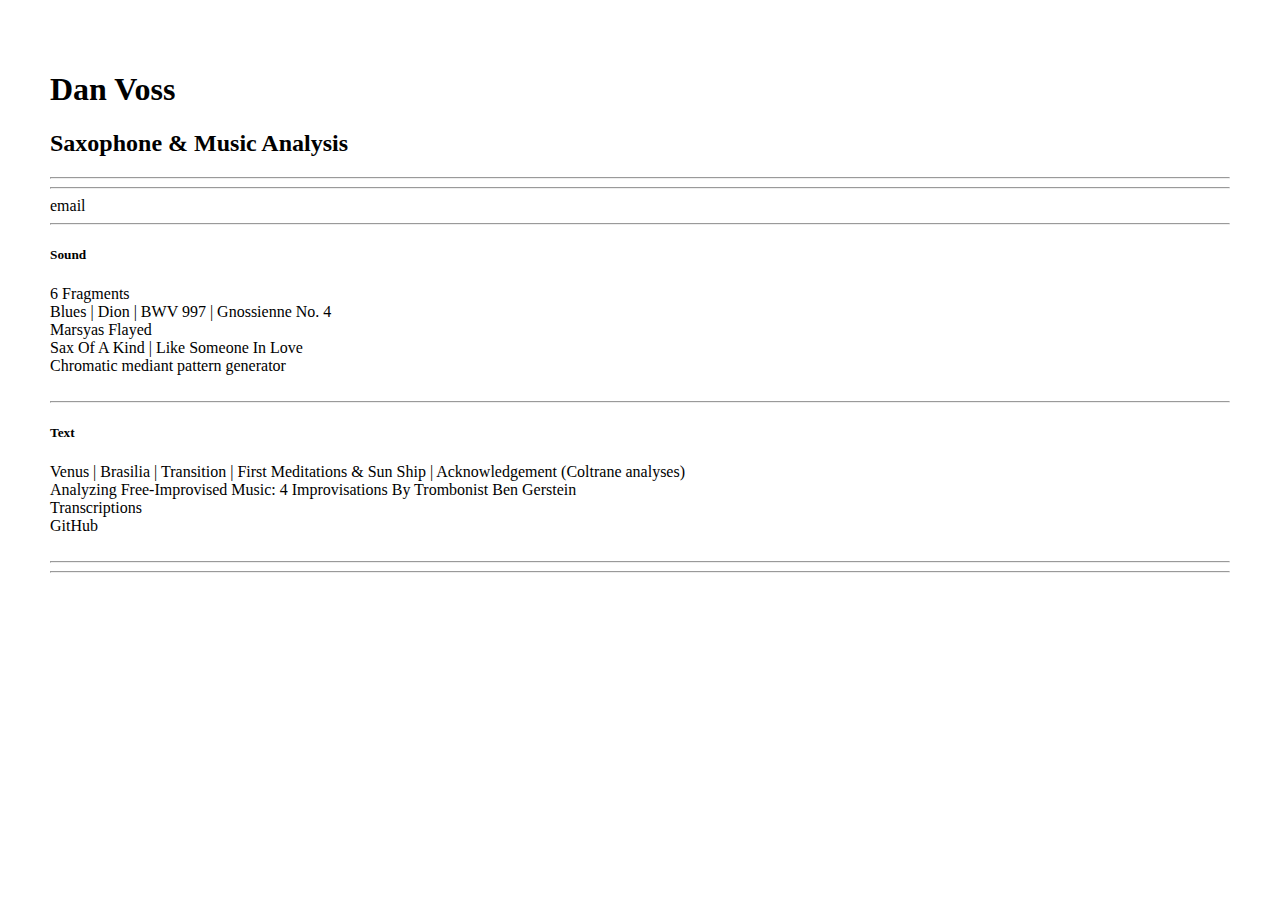
==== index.html @ e66f891e "Minor html changes" ====
<!DOCTYPE html>
<html>

<head>
    <meta charset="utf-8">
    <meta name="viewport" content="width=device-width, initial-scale=1, maximum-scale=1">
    <title>Dan Voss Music</title>
    <style>
        body {
            margin: auto;
            overflow: auto;
            padding: 50px;
        }

        a:link {
            text-decoration: none;
            color: inherit;
        }

        a:visited {
            color: inherit;
        }

        a:hover {
            color: red;
        }
    </style>
</head>

<body>
    <h1>Dan Voss</h1>
    <h2>Saxophone &amp;	Music Analysis</h2>
    <hr>
    <hr>
    <a href="mailto:danvossmusic@gmail.com" target="_top">email</a>
    <hr>
    <h5>Sound</h5>
    <a href="https://danvossmusic.bandcamp.com/releases">6 Fragments</a>
    <br>
    <a href="https://www.youtube.com/watch?v=k5qwyaQyIi4">Blues</a> |
    <a href="https://www.youtube.com/watch?v=DyxUoXzFsLk">Dion</a> |
    <a href="https://www.youtube.com/watch?v=p1YQxVACzas">BWV 997</a> |
    <a href="https://www.youtube.com/watch?v=eGodSamzl-g">Gnossienne No. 4</a>
    <br>
    <a href="https://soundcloud.com/marsyas-flayed">Marsyas Flayed</a>
    <br>
    <a href="https://soundcloud.com/danvossmusic/sax-of-a-kind">Sax Of A Kind</a> |
    <a href="https://soundcloud.com/danvossmusic/like-someone-in-love">Like Someone In Love</a>
    <br>
    <a href="http://1098.nightcoders.net/1491/public/">Chromatic mediant pattern generator</a>
    <br>
    <br>
    <hr>
    <h5>Text</h5>
    <a href="analysis/venus.html">Venus</a> |
    <a href="http://uebergreifen.blogspot.com/2013/04/who-wrote-brasilia.html">Brasilia</a> |
    <a href="http://uebergreifen.blogspot.com/2014/06/transition.html">Transition</a> |
    <a href="http://uebergreifen.blogspot.com/2014/05/key-transformation-and-motive-relation.html">First Meditations &amp; Sun Ship</a> |
    <a href="http://uebergreifen.blogspot.com/2014/12/emergent-tonal-structure-in.html">Acknowledgement</a> (Coltrane analyses)
    <br>
    <a href="http://www.scribd.com/doc/90822438/Analyzing-Free-Improvised-Music-Four-Improvisations-by-Trombonist-Ben-Gerstein">Analyzing Free-Improvised Music: 4 Improvisations By Trombonist Ben Gerstein</a>
    <br>
    <a href="https://www.scribd.com/user/141018535/danvoss">Transcriptions</a>
    <br>
    <a href="https://github.com/vossd/">GitHub</a>
    <br>
    <br>
    <hr>
    <hr>

</body>

</html>
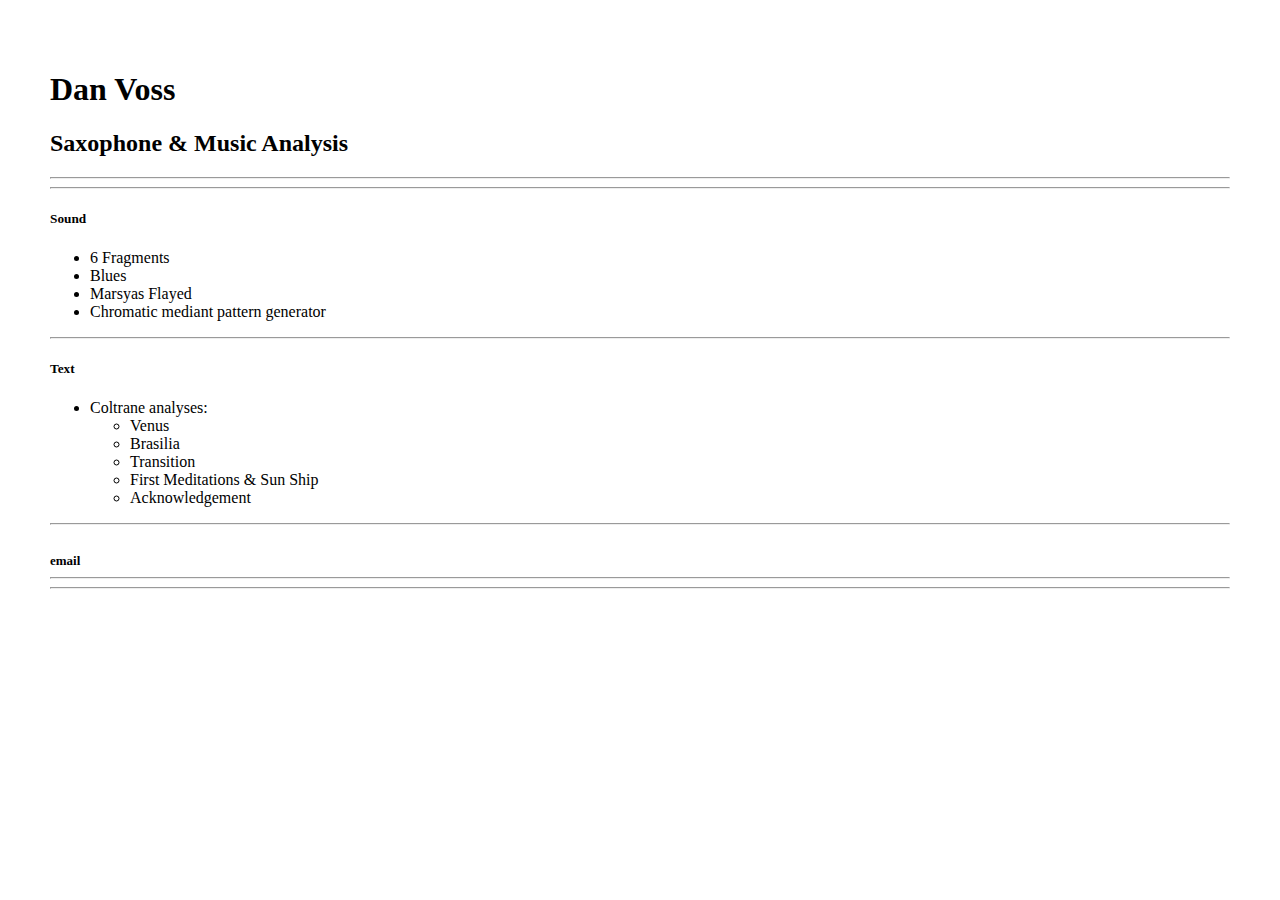
==== commit 012d7112: "Minor edits" ====
--- a/index.html
+++ b/index.html
@@ -24,6 +24,11 @@
         a:hover {
             color: red;
         }
+
+        .email {
+            font-weight: bold;
+            font-size: small;
+        }
     </style>
 </head>
 
@@ -32,38 +37,31 @@
     <h2>Saxophone &amp;	Music Analysis</h2>
     <hr>
     <hr>
-    <a href="mailto:danvossmusic@gmail.com" target="_top">email</a>
-    <hr>
     <h5>Sound</h5>
-    <a href="https://danvossmusic.bandcamp.com/releases">6 Fragments</a>
-    <br>
-    <a href="https://www.youtube.com/watch?v=k5qwyaQyIi4">Blues</a> |
-    <a href="https://www.youtube.com/watch?v=DyxUoXzFsLk">Dion</a> |
-    <a href="https://www.youtube.com/watch?v=p1YQxVACzas">BWV 997</a> |
-    <a href="https://www.youtube.com/watch?v=eGodSamzl-g">Gnossienne No. 4</a>
-    <br>
-    <a href="https://soundcloud.com/marsyas-flayed">Marsyas Flayed</a>
-    <br>
-    <a href="https://soundcloud.com/danvossmusic/sax-of-a-kind">Sax Of A Kind</a> |
-    <a href="https://soundcloud.com/danvossmusic/like-someone-in-love">Like Someone In Love</a>
-    <br>
-    <a href="http://1098.nightcoders.net/1491/public/">Chromatic mediant pattern generator</a>
-    <br>
-    <br>
+    <ul>
+        <li><a href="https://danvossmusic.bandcamp.com/releases">6 Fragments</a></li>
+
+        <li><a href="https://www.youtube.com/watch?v=k5qwyaQyIi4">Blues</a></li>
+
+        <li><a href="https://soundcloud.com/marsyas-flayed">Marsyas Flayed</a></li>
+
+        <li><a href="http://1098.nightcoders.net/1491/public/">Chromatic mediant pattern generator</a></li>
+    </ul>
     <hr>
     <h5>Text</h5>
-    <a href="analysis/venus.html">Venus</a> |
-    <a href="http://uebergreifen.blogspot.com/2013/04/who-wrote-brasilia.html">Brasilia</a> |
-    <a href="http://uebergreifen.blogspot.com/2014/06/transition.html">Transition</a> |
-    <a href="http://uebergreifen.blogspot.com/2014/05/key-transformation-and-motive-relation.html">First Meditations &amp; Sun Ship</a> |
-    <a href="http://uebergreifen.blogspot.com/2014/12/emergent-tonal-structure-in.html">Acknowledgement</a> (Coltrane analyses)
+    <ul>
+        <li>Coltrane analyses:</li>
+        <ul>
+            <li><a href="analysis/venus.html">Venus</a></li>
+            <li><a href="http://uebergreifen.blogspot.com/2013/04/who-wrote-brasilia.html">Brasilia</a></li>
+            <li><a href="http://uebergreifen.blogspot.com/2014/06/transition.html">Transition</a></li>
+            <li><a href="http://uebergreifen.blogspot.com/2014/05/key-transformation-and-motive-relation.html">First Meditations &amp; Sun Ship</a></li>
+            <li><a href="http://uebergreifen.blogspot.com/2014/12/emergent-tonal-structure-in.html">Acknowledgement</a></li>
+        </ul>
+    </ul>
+    <hr>
     <br>
-    <a href="http://www.scribd.com/doc/90822438/Analyzing-Free-Improvised-Music-Four-Improvisations-by-Trombonist-Ben-Gerstein">Analyzing Free-Improvised Music: 4 Improvisations By Trombonist Ben Gerstein</a>
-    <br>
-    <a href="https://www.scribd.com/user/141018535/danvoss">Transcriptions</a>
-    <br>
-    <a href="https://github.com/vossd/">GitHub</a>
-    <br>
+    <a href="mailto:danvossmusic@gmail.com" target="_top" class="email">email</a>
     <br>
     <hr>
     <hr>
@@ -71,3 +69,4 @@
 </body>
 
 </html>
+
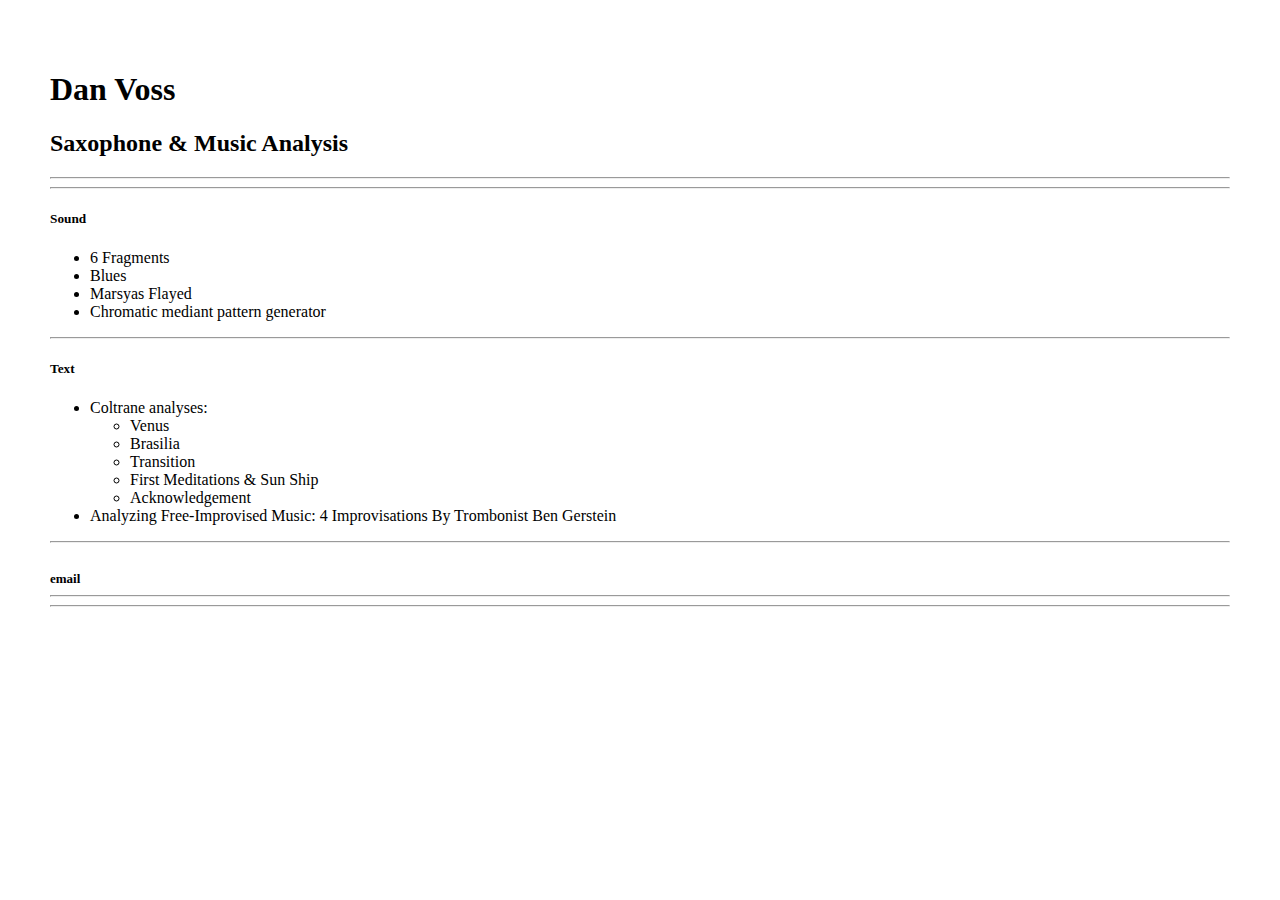
==== commit f5c0203b: "Add Gerstein link" ====
--- a/index.html
+++ b/index.html
@@ -40,11 +40,8 @@
     <h5>Sound</h5>
     <ul>
         <li><a href="https://danvossmusic.bandcamp.com/releases">6 Fragments</a></li>
-
         <li><a href="https://www.youtube.com/watch?v=k5qwyaQyIi4">Blues</a></li>
-
         <li><a href="https://soundcloud.com/marsyas-flayed">Marsyas Flayed</a></li>
-
         <li><a href="http://1098.nightcoders.net/1491/public/">Chromatic mediant pattern generator</a></li>
     </ul>
     <hr>
@@ -58,6 +55,7 @@
             <li><a href="http://uebergreifen.blogspot.com/2014/05/key-transformation-and-motive-relation.html">First Meditations &amp; Sun Ship</a></li>
             <li><a href="http://uebergreifen.blogspot.com/2014/12/emergent-tonal-structure-in.html">Acknowledgement</a></li>
         </ul>
+	<li><a href="http://www.scribd.com/doc/90822438/Analyzing-Free-Improvised-Music-Four-Improvisations-by-Trombonist-Ben-Gerstein">Analyzing Free-Improvised Music: 4 Improvisations By Trombonist Ben Gerstein</a></li> 
     </ul>
     <hr>
     <br>
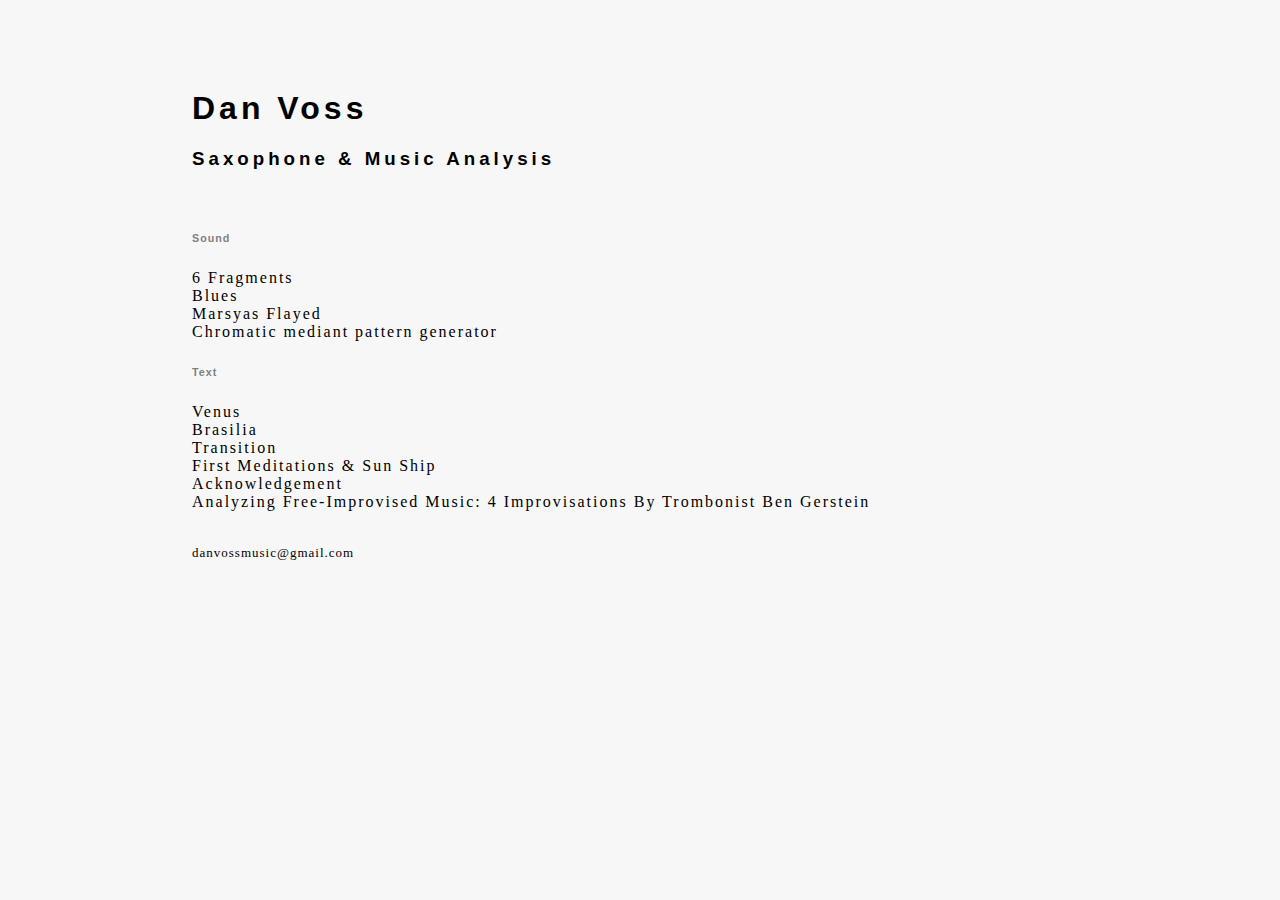
==== commit 3bd92ed4: "Update css" ====
--- a/index.html
+++ b/index.html
@@ -7,9 +7,28 @@
     <title>Dan Voss Music</title>
     <style>
         body {
-            margin: auto;
-            overflow: auto;
-            padding: 50px;
+            margin-top: 7%;
+            margin-left: 15%;
+            margin-right: 15%;
+            font-family: "Hoefler Text", Garamond, serif;
+            letter-spacing: 2px;
+            background-color: #F7F7F7;
+        }
+
+        .header {
+            font-family: "Avenir", Helvetica, sans-serif;
+            letter-spacing: 4px;
+        }
+
+        .section-header {
+            font-family: "Avenir", Helvetica, sans-serif;
+            letter-spacing: 1px;
+            color: gray;
+        }
+
+        .email {
+            font-size: small;
+            letter-spacing: 1px;
         }
 
         a:link {
@@ -24,47 +43,47 @@
         a:hover {
             color: red;
         }
-
-        .email {
-            font-weight: bold;
-            font-size: small;
-        }
     </style>
 </head>
 
 <body>
-    <h1>Dan Voss</h1>
-    <h2>Saxophone &amp;	Music Analysis</h2>
-    <hr>
-    <hr>
-    <h5>Sound</h5>
-    <ul>
-        <li><a href="https://danvossmusic.bandcamp.com/releases">6 Fragments</a></li>
-        <li><a href="https://www.youtube.com/watch?v=k5qwyaQyIi4">Blues</a></li>
-        <li><a href="https://soundcloud.com/marsyas-flayed">Marsyas Flayed</a></li>
-        <li><a href="http://1098.nightcoders.net/1491/public/">Chromatic mediant pattern generator</a></li>
-    </ul>
-    <hr>
-    <h5>Text</h5>
-    <ul>
-        <li>Coltrane analyses:</li>
-        <ul>
-            <li><a href="analysis/venus.html">Venus</a></li>
-            <li><a href="http://uebergreifen.blogspot.com/2013/04/who-wrote-brasilia.html">Brasilia</a></li>
-            <li><a href="http://uebergreifen.blogspot.com/2014/06/transition.html">Transition</a></li>
-            <li><a href="http://uebergreifen.blogspot.com/2014/05/key-transformation-and-motive-relation.html">First Meditations &amp; Sun Ship</a></li>
-            <li><a href="http://uebergreifen.blogspot.com/2014/12/emergent-tonal-structure-in.html">Acknowledgement</a></li>
-        </ul>
-	<li><a href="http://www.scribd.com/doc/90822438/Analyzing-Free-Improvised-Music-Four-Improvisations-by-Trombonist-Ben-Gerstein">Analyzing Free-Improvised Music: 4 Improvisations By Trombonist Ben Gerstein</a></li> 
-    </ul>
-    <hr>
+
+    <div class="header">
+        <h1>Dan Voss</h1>
+        <h3>Saxophone &amp;	Music Analysis</h3>
+    </div>
     <br>
-    <a href="mailto:danvossmusic@gmail.com" target="_top" class="email">email</a>
+    <div class="section-header">
+        <h6>Sound</h6>
+    </div>
+    <p>
+        <a href="https://danvossmusic.bandcamp.com/releases">6 Fragments</a>
+        <br>
+        <a href="https://www.youtube.com/watch?v=k5qwyaQyIi4">Blues</a>
+        <br>
+        <a href="https://soundcloud.com/marsyas-flayed">Marsyas Flayed</a>
+        <br>
+        <a href="http://1098.nightcoders.net/1491/public/">Chromatic mediant pattern generator</a>
+    </p>
+    <div class="section-header">
+        <h6>Text</h6>
+    </div>
+    <p>
+        <a href="analysis/venus.html">Venus</a>
+        <br>
+        <a href="http://uebergreifen.blogspot.com/2013/04/who-wrote-brasilia.html">Brasilia</a>
+        <br>
+        <a href="http://uebergreifen.blogspot.com/2014/06/transition.html">Transition</a>
+        <br>
+        <a href="http://uebergreifen.blogspot.com/2014/05/key-transformation-and-motive-relation.html">First Meditations &amp; Sun Ship</a>
+        <br>
+        <a href="http://uebergreifen.blogspot.com/2014/12/emergent-tonal-structure-in.html">Acknowledgement</a>
+        <br>
+        <a href="http://www.scribd.com/doc/90822438/Analyzing-Free-Improvised-Music-Four-Improvisations-by-Trombonist-Ben-Gerstein">Analyzing Free-Improvised Music: 4 Improvisations By Trombonist Ben Gerstein</a>
+    </p>
     <br>
-    <hr>
-    <hr>
+    <div class="email"><a href="mailto:danvossmusic@gmail.com" target="_top">danvossmusic@gmail.com</a></div>
 
 </body>
 
 </html>
-
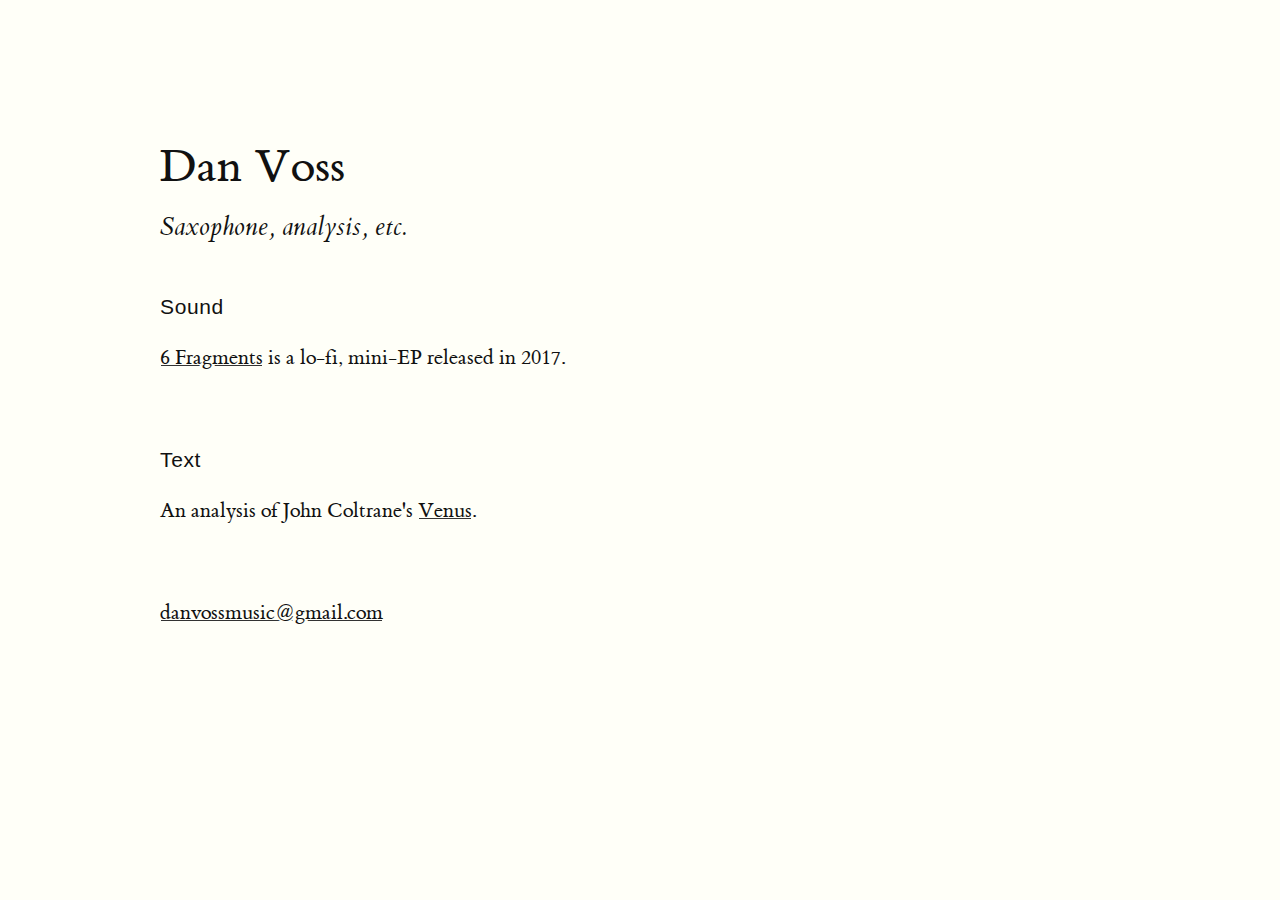
==== commit 66049473: "Add tufte-css" ====
--- a/index.html
+++ b/index.html
@@ -1,89 +1,34 @@
 <!DOCTYPE html>
-<html>
+<html lang="en">
 
 <head>
-    <meta charset="utf-8">
-    <meta name="viewport" content="width=device-width, initial-scale=1, maximum-scale=1">
+    <meta charset="utf-8" />
     <title>Dan Voss Music</title>
-    <style>
-        body {
-            margin-top: 7%;
-            margin-left: 15%;
-            margin-right: 15%;
-            font-family: "Hoefler Text", Garamond, serif;
-            letter-spacing: 2px;
-            background-color: #F7F7F7;
-        }
-
-        .header {
-            font-family: "Avenir", Helvetica, sans-serif;
-            letter-spacing: 4px;
-        }
-
-        .section-header {
-            font-family: "Avenir", Helvetica, sans-serif;
-            letter-spacing: 1px;
-            color: gray;
-        }
-
-        .email {
-            font-size: small;
-            letter-spacing: 1px;
-        }
-
-        a:link {
-            text-decoration: none;
-            color: inherit;
-        }
-
-        a:visited {
-            color: inherit;
-        }
-
-        a:hover {
-            color: red;
-        }
-    </style>
+    <!-- Thanks to https://github.com/edwardtufte/tufte-css -->
+    <link rel="stylesheet" href="tufte.css" />
+    <link rel="stylesheet" href="latex.css" />
+    <meta name="viewport" content="width=device-width, initial-scale=1">
 </head>
 
 <body>
+    <article>
+        <h1>Dan Voss</h1>
+        <p class="subtitle">Saxophone, analysis, etc.</p>
+        <section>
+            <p class="sans">Sound</p>
 
-    <div class="header">
-        <h1>Dan Voss</h1>
-        <h3>Saxophone &amp;	Music Analysis</h3>
-    </div>
-    <br>
-    <div class="section-header">
-        <h6>Sound</h6>
-    </div>
-    <p>
-        <a href="https://danvossmusic.bandcamp.com/releases">6 Fragments</a>
-        <br>
-        <a href="https://www.youtube.com/watch?v=k5qwyaQyIi4">Blues</a>
-        <br>
-        <a href="https://soundcloud.com/marsyas-flayed">Marsyas Flayed</a>
-        <br>
-        <a href="http://1098.nightcoders.net/1491/public/">Chromatic mediant pattern generator</a>
-    </p>
-    <div class="section-header">
-        <h6>Text</h6>
-    </div>
-    <p>
-        <a href="analysis/venus.html">Venus</a>
-        <br>
-        <a href="http://uebergreifen.blogspot.com/2013/04/who-wrote-brasilia.html">Brasilia</a>
-        <br>
-        <a href="http://uebergreifen.blogspot.com/2014/06/transition.html">Transition</a>
-        <br>
-        <a href="http://uebergreifen.blogspot.com/2014/05/key-transformation-and-motive-relation.html">First Meditations &amp; Sun Ship</a>
-        <br>
-        <a href="http://uebergreifen.blogspot.com/2014/12/emergent-tonal-structure-in.html">Acknowledgement</a>
-        <br>
-        <a href="http://www.scribd.com/doc/90822438/Analyzing-Free-Improvised-Music-Four-Improvisations-by-Trombonist-Ben-Gerstein">Analyzing Free-Improvised Music: 4 Improvisations By Trombonist Ben Gerstein</a>
-    </p>
-    <br>
-    <div class="email"><a href="mailto:danvossmusic@gmail.com" target="_top">danvossmusic@gmail.com</a></div>
-
+            <p><a href="https://danvossmusic.bandcamp.com/releases" target="_blank">6 Fragments</a> is a lo-fi, mini-EP released in 2017.</p>
+        </section>
+        <section>
+            <p class="sans">Text</p>
+            <p>An analysis of John Coltrane's <a href="analysis/venus.html" target="_blank">Venus</a>.</p>
+        </section>
+        <section>
+            <p>
+                <a href="mailto:danvossmusic@gmail.com" target="_top">danvossmusic@gmail.com</a>
+            </p>
+        </section>
+    </article>
 </body>
 
 </html>
--- a/tufte.css
+++ b/tufte.css
@@ -0,0 +1,276 @@
+@charset "UTF-8";
+
+/* Import ET Book styles
+   adapted from https://github.com/edwardtufte/et-book/blob/gh-pages/et-book.css */
+
+@font-face { font-family: "et-book";
+             src: url("et-book/et-book-roman-line-figures/et-book-roman-line-figures.eot");
+             src: url("et-book/et-book-roman-line-figures/et-book-roman-line-figures.eot?#iefix") format("embedded-opentype"), url("et-book/et-book-roman-line-figures/et-book-roman-line-figures.woff") format("woff"), url("et-book/et-book-roman-line-figures/et-book-roman-line-figures.ttf") format("truetype"), url("et-book/et-book-roman-line-figures/et-book-roman-line-figures.svg#etbookromanosf") format("svg");
+             font-weight: normal;
+             font-style: normal; }
+
+@font-face { font-family: "et-book";
+             src: url("et-book/et-book-display-italic-old-style-figures/et-book-display-italic-old-style-figures.eot");
+             src: url("et-book/et-book-display-italic-old-style-figures/et-book-display-italic-old-style-figures.eot?#iefix") format("embedded-opentype"), url("et-book/et-book-display-italic-old-style-figures/et-book-display-italic-old-style-figures.woff") format("woff"), url("et-book/et-book-display-italic-old-style-figures/et-book-display-italic-old-style-figures.ttf") format("truetype"), url("et-book/et-book-display-italic-old-style-figures/et-book-display-italic-old-style-figures.svg#etbookromanosf") format("svg");
+             font-weight: normal;
+             font-style: italic; }
+
+@font-face { font-family: "et-book";
+             src: url("et-book/et-book-bold-line-figures/et-book-bold-line-figures.eot");
+             src: url("et-book/et-book-bold-line-figures/et-book-bold-line-figures.eot?#iefix") format("embedded-opentype"), url("et-book/et-book-bold-line-figures/et-book-bold-line-figures.woff") format("woff"), url("et-book/et-book-bold-line-figures/et-book-bold-line-figures.ttf") format("truetype"), url("et-book/et-book-bold-line-figures/et-book-bold-line-figures.svg#etbookromanosf") format("svg");
+             font-weight: bold;
+             font-style: normal; }
+
+@font-face { font-family: "et-book-roman-old-style";
+             src: url("et-book/et-book-roman-old-style-figures/et-book-roman-old-style-figures.eot");
+             src: url("et-book/et-book-roman-old-style-figures/et-book-roman-old-style-figures.eot?#iefix") format("embedded-opentype"), url("et-book/et-book-roman-old-style-figures/et-book-roman-old-style-figures.woff") format("woff"), url("et-book/et-book-roman-old-style-figures/et-book-roman-old-style-figures.ttf") format("truetype"), url("et-book/et-book-roman-old-style-figures/et-book-roman-old-style-figures.svg#etbookromanosf") format("svg");
+             font-weight: normal;
+             font-style: normal; }
+
+/* Tufte CSS styles */
+html { font-size: 15px; }
+
+body { width: 87.5%;
+       margin-left: auto;
+       margin-right: auto;
+       padding-left: 12.5%;
+       font-family: et-book, Palatino, "Palatino Linotype", "Palatino LT STD", "Book Antiqua", Georgia, serif;
+       background-color: #fffff8;
+       color: #111;
+       max-width: 1400px;
+       counter-reset: sidenote-counter; }
+
+h1 { font-weight: 400;
+     margin-top: 4rem;
+     margin-bottom: 1.5rem;
+     font-size: 3.2rem;
+     line-height: 1; }
+
+h2 { font-style: italic;
+     font-weight: 400;
+     margin-top: 2.1rem;
+     margin-bottom: 1.4rem;
+     font-size: 2.2rem;
+     line-height: 1; }
+
+h3 { font-style: italic;
+     font-weight: 400;
+     font-size: 1.7rem;
+     margin-top: 2rem;
+     margin-bottom: 1.4rem;
+     line-height: 1; }
+
+hr { display: block;
+     height: 1px;
+     width: 55%;
+     border: 0;
+     border-top: 1px solid #ccc;
+     margin: 1em 0;
+     padding: 0; }
+
+p.subtitle { font-style: italic;
+             margin-top: 1rem;
+             margin-bottom: 1rem;
+             font-size: 1.8rem;
+             display: block;
+             line-height: 1; }
+
+.numeral { font-family: et-book-roman-old-style; }
+
+.danger { color: red; }
+
+article { position: relative;
+          padding: 5rem 0rem; }
+
+section { padding-top: 1rem;
+          padding-bottom: 1rem; }
+
+p, ol, ul { font-size: 1.4rem;
+            line-height: 2rem; }
+
+p { margin-top: 1.4rem;
+    margin-bottom: 1.4rem;
+    padding-right: 0;
+    vertical-align: baseline; }
+
+/* Chapter Epigraphs */
+div.epigraph { margin: 5em 0; }
+
+div.epigraph > blockquote { margin-top: 3em;
+                            margin-bottom: 3em; }
+
+div.epigraph > blockquote, div.epigraph > blockquote > p { font-style: italic; }
+
+div.epigraph > blockquote > footer { font-style: normal; }
+
+div.epigraph > blockquote > footer > cite { font-style: italic; }
+/* end chapter epigraphs styles */
+
+blockquote { font-size: 1.4rem; }
+
+blockquote p { width: 55%;
+               margin-right: 40px; }
+
+blockquote footer { width: 55%;
+                    font-size: 1.1rem;
+                    text-align: right; }
+
+section > p, section > footer, section > table { width: 55%; }
+
+/* 50 + 5 == 55, to be the same width as paragraph */
+section > ol, section > ul { width: 50%;
+                             -webkit-padding-start: 5%; }
+
+li:not(:first-child) { margin-top: 0.25rem; }
+
+figure { padding: 0;
+         border: 0;
+         font-size: 100%;
+         font: inherit;
+         vertical-align: baseline;
+         max-width: 55%;
+         -webkit-margin-start: 0;
+         -webkit-margin-end: 0;
+         margin: 0 0 3em 0; }
+
+figcaption { float: right;
+             clear: right;
+             margin-top: 0;
+             margin-bottom: 0;
+             font-size: 1.1rem;
+             line-height: 1.6;
+             vertical-align: baseline;
+             position: relative;
+             max-width: 40%; }
+
+figure.fullwidth figcaption { margin-right: 24%; }
+
+/* Links: replicate underline that clears descenders */
+a:link, a:visited { color: inherit; }
+
+a:link { text-decoration: none;
+         background: -webkit-linear-gradient(#fffff8, #fffff8), -webkit-linear-gradient(#fffff8, #fffff8), -webkit-linear-gradient(#333, #333);
+         background: linear-gradient(#fffff8, #fffff8), linear-gradient(#fffff8, #fffff8), linear-gradient(#333, #333);
+         -webkit-background-size: 0.05em 1px, 0.05em 1px, 1px 1px;
+         -moz-background-size: 0.05em 1px, 0.05em 1px, 1px 1px;
+         background-size: 0.05em 1px, 0.05em 1px, 1px 1px;
+         background-repeat: no-repeat, no-repeat, repeat-x;
+         text-shadow: 0.03em 0 #fffff8, -0.03em 0 #fffff8, 0 0.03em #fffff8, 0 -0.03em #fffff8, 0.06em 0 #fffff8, -0.06em 0 #fffff8, 0.09em 0 #fffff8, -0.09em 0 #fffff8, 0.12em 0 #fffff8, -0.12em 0 #fffff8, 0.15em 0 #fffff8, -0.15em 0 #fffff8;
+         background-position: 0% 93%, 100% 93%, 0% 93%; }
+
+@media screen and (-webkit-min-device-pixel-ratio: 0) { a:link { background-position-y: 87%, 87%, 87%; } }
+
+a:link::selection { text-shadow: 0.03em 0 #b4d5fe, -0.03em 0 #b4d5fe, 0 0.03em #b4d5fe, 0 -0.03em #b4d5fe, 0.06em 0 #b4d5fe, -0.06em 0 #b4d5fe, 0.09em 0 #b4d5fe, -0.09em 0 #b4d5fe, 0.12em 0 #b4d5fe, -0.12em 0 #b4d5fe, 0.15em 0 #b4d5fe, -0.15em 0 #b4d5fe;
+                    background: #b4d5fe; }
+
+a:link::-moz-selection { text-shadow: 0.03em 0 #b4d5fe, -0.03em 0 #b4d5fe, 0 0.03em #b4d5fe, 0 -0.03em #b4d5fe, 0.06em 0 #b4d5fe, -0.06em 0 #b4d5fe, 0.09em 0 #b4d5fe, -0.09em 0 #b4d5fe, 0.12em 0 #b4d5fe, -0.12em 0 #b4d5fe, 0.15em 0 #b4d5fe, -0.15em 0 #b4d5fe;
+                         background: #b4d5fe; }
+
+/* Sidenotes, margin notes, figures, captions */
+img { max-width: 100%; }
+
+.sidenote, .marginnote { float: right;
+                         clear: right;
+                         margin-right: -60%;
+                         width: 50%;
+                         margin-top: 0;
+                         margin-bottom: 0;
+                         font-size: 1.1rem;
+                         line-height: 1.3;
+                         vertical-align: baseline;
+                         position: relative; }
+
+.sidenote-number { counter-increment: sidenote-counter; }
+
+.sidenote-number:after, .sidenote:before { font-family: et-book-roman-old-style;
+                                           position: relative;
+                                           vertical-align: baseline; }
+
+.sidenote-number:after { content: counter(sidenote-counter);
+                         font-size: 1rem;
+                         top: -0.5rem;
+                         left: 0.1rem; }
+
+.sidenote:before { content: counter(sidenote-counter) " ";
+                   font-size: 1rem;
+                   top: -0.5rem; }
+
+blockquote .sidenote, blockquote .marginnote { margin-right: -82%;
+                                               min-width: 59%;
+                                               text-align: left; }
+
+div.fullwidth, table.fullwidth { width: 100%; }
+
+div.table-wrapper { overflow-x: auto;
+                    font-family: "Trebuchet MS", "Gill Sans", "Gill Sans MT", sans-serif; }
+
+.sans { font-family: "Gill Sans", "Gill Sans MT", Calibri, sans-serif;
+        letter-spacing: .03em; }
+
+code { font-family: Consolas, "Liberation Mono", Menlo, Courier, monospace;
+       font-size: 1.0rem;
+       line-height: 1.42; }
+
+.sans > code { font-size: 1.2rem; }
+
+h1 > code, h2 > code, h3 > code { font-size: 0.80em; }
+
+.marginnote > code, .sidenote > code { font-size: 1rem; }
+
+pre.code { font-size: 0.9rem;
+           width: 52.5%;
+           margin-left: 2.5%;
+           overflow-x: auto; }
+
+pre.code.fullwidth { width: 90%; }
+
+.fullwidth { max-width: 90%;
+             clear:both; }
+
+span.newthought { font-variant: small-caps;
+                  font-size: 1.2em; }
+
+input.margin-toggle { display: none; }
+
+label.sidenote-number { display: inline; }
+
+label.margin-toggle:not(.sidenote-number) { display: none; }
+
+.iframe-wrapper { position: relative;
+                  padding-bottom: 56.25%; /* 16:9 */
+                  padding-top: 25px;
+                  height: 0; }
+
+.iframe-wrapper iframe { position: absolute;
+                         top: 0;
+                         left: 0;
+                         width: 100%;
+                         height: 100%; }
+
+@media (max-width: 760px) { body { width: 84%;
+                                   padding-left: 8%;
+                                   padding-right: 8%; }
+                            hr, section > p, section > footer, section > table { width: 100%; }
+                            pre.code { width: 97%; }
+                            section > ol { width: 90%; }
+                            section > ul { width: 90%; }
+                            figure { max-width: 90%; }
+                            figcaption, figure.fullwidth figcaption { margin-right: 0%;
+                                                                      max-width: none; }
+                            blockquote { margin-left: 1.5em;
+                                         margin-right: 0em; }
+                            blockquote p, blockquote footer { width: 100%; }
+                            label.margin-toggle:not(.sidenote-number) { display: inline; }
+                            .sidenote, .marginnote { display: none; }
+                            .margin-toggle:checked + .sidenote,
+                            .margin-toggle:checked + .marginnote { display: block;
+                                                                   float: left;
+                                                                   left: 1rem;
+                                                                   clear: both;
+                                                                   width: 95%;
+                                                                   margin: 1rem 2.5%;
+                                                                   vertical-align: baseline;
+                                                                   position: relative; }
+                            label { cursor: pointer; }
+                            div.table-wrapper, table { width: 85%; }
+                            img { width: 100%; } }
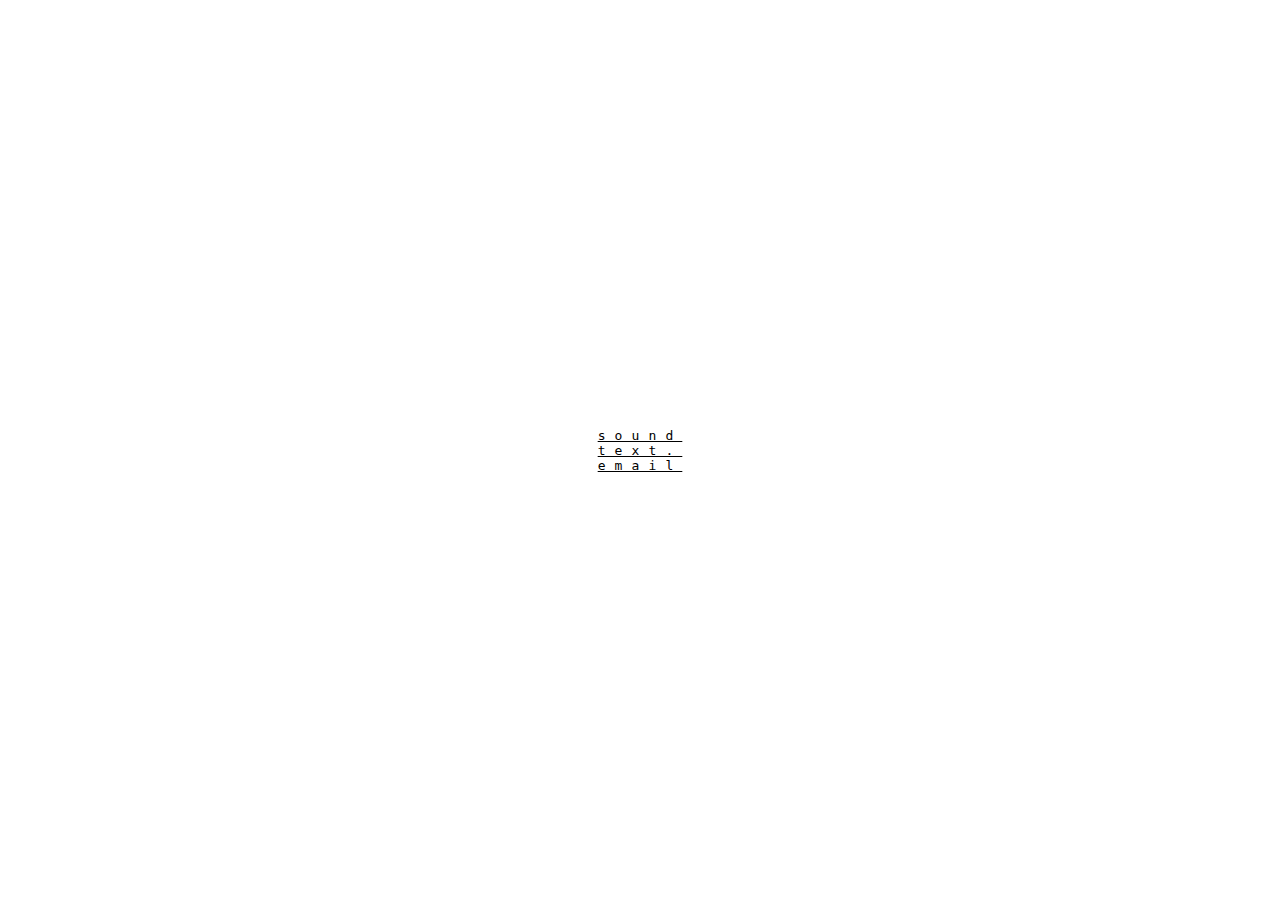
==== commit 799c85aa: "Update css" ====
--- a/index.html
+++ b/index.html
@@ -3,32 +3,49 @@
 
 <head>
     <meta charset="utf-8" />
-    <title>Dan Voss Music</title>
-    <!-- Thanks to https://github.com/edwardtufte/tufte-css -->
-    <link rel="stylesheet" href="tufte.css" />
-    <link rel="stylesheet" href="latex.css" />
+    <title>v o s s : m u s i c</title>
     <meta name="viewport" content="width=device-width, initial-scale=1">
+    <style type=text/css>
+        body {
+            background-image: url(file:images/3.jpg);
+            background-size: cover;
+            margin: 0;
+            height: 100vh;
+            display: flex;
+            font-family: monospace;
+            letter-spacing: 0.7em;
+            align-items: center;
+            justify-content: center;
+        }
+
+        a:link {
+            color: black;
+        }
+
+        a:visited {
+            color: black;
+        }
+
+        a:hover {
+            color: red;
+        }
+
+        a:active {
+            color: dimgray;
+        }
+    </style>
 </head>
 
 <body>
-    <article>
-        <h1>Dan Voss</h1>
-        <p class="subtitle">Saxophone, analysis, etc.</p>
-        <section>
-            <p class="sans">Sound</p>
 
-            <p><a href="https://danvossmusic.bandcamp.com/releases" target="_blank">6 Fragments</a> is a lo-fi, mini-EP released in 2017.</p>
-        </section>
-        <section>
-            <p class="sans">Text</p>
-            <p>An analysis of John Coltrane's <a href="analysis/venus.html" target="_blank">Venus</a>.</p>
-        </section>
-        <section>
-            <p>
-                <a href="mailto:danvossmusic@gmail.com" target="_top">danvossmusic@gmail.com</a>
-            </p>
-        </section>
-    </article>
+    <p>
+        <a href="https://danvossmusic.bandcamp.com" target="_blank">sound</a>
+        <br>
+        <a href="analysis/venus.html" target="_blank">text.</a>
+        <br>
+        <a href="mailto:danvossmusic@gmail.com" target="_top">email</a>
+    </p>
+
 </body>
 
 </html>
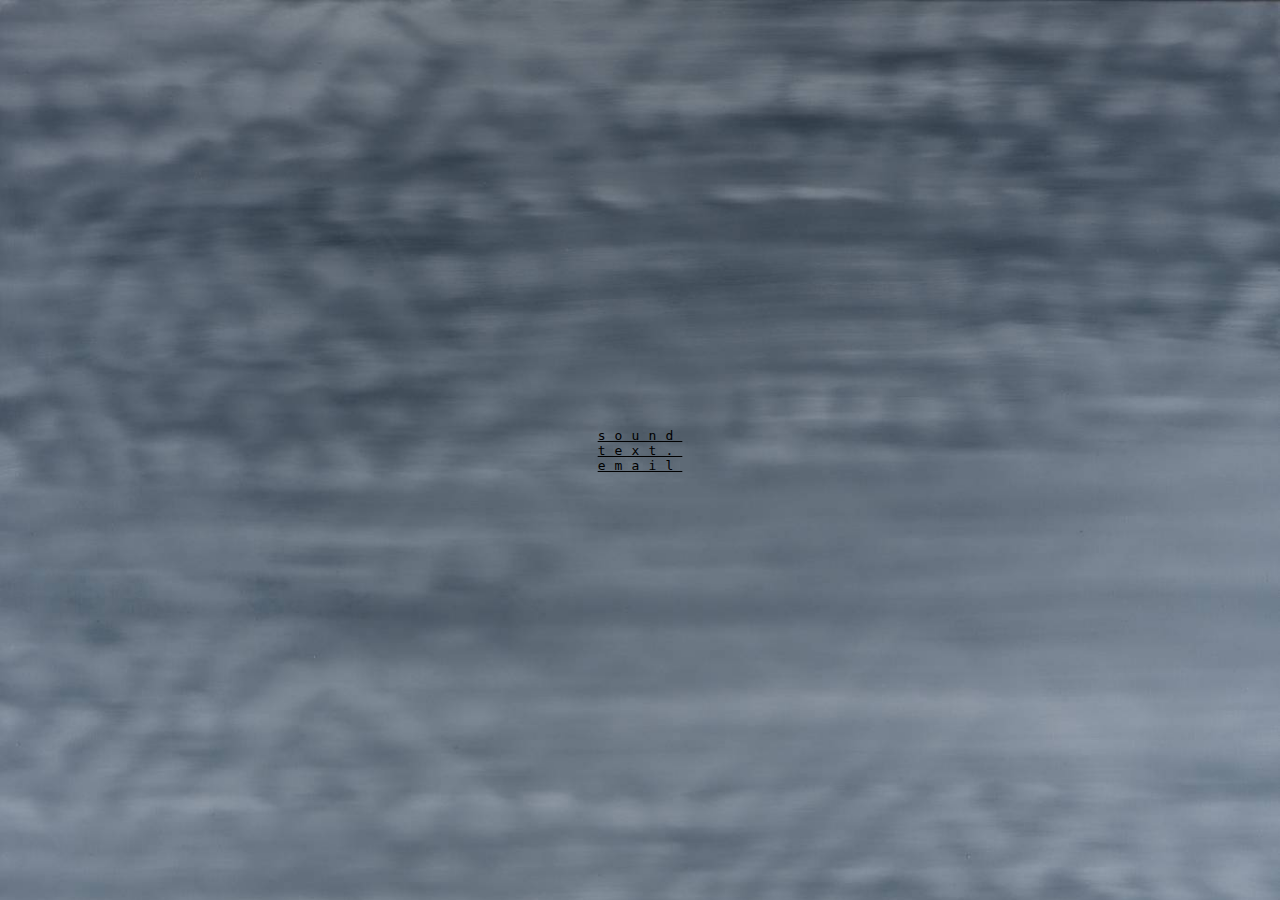
==== commit 3e4acb62: "Fix image path" ====
--- a/index.html
+++ b/index.html
@@ -7,7 +7,7 @@
     <meta name="viewport" content="width=device-width, initial-scale=1">
     <style type=text/css>
         body {
-            background-image: url(file:images/3.jpg);
+            background-image: url("images/3.jpg");
             background-size: cover;
             margin: 0;
             height: 100vh;
